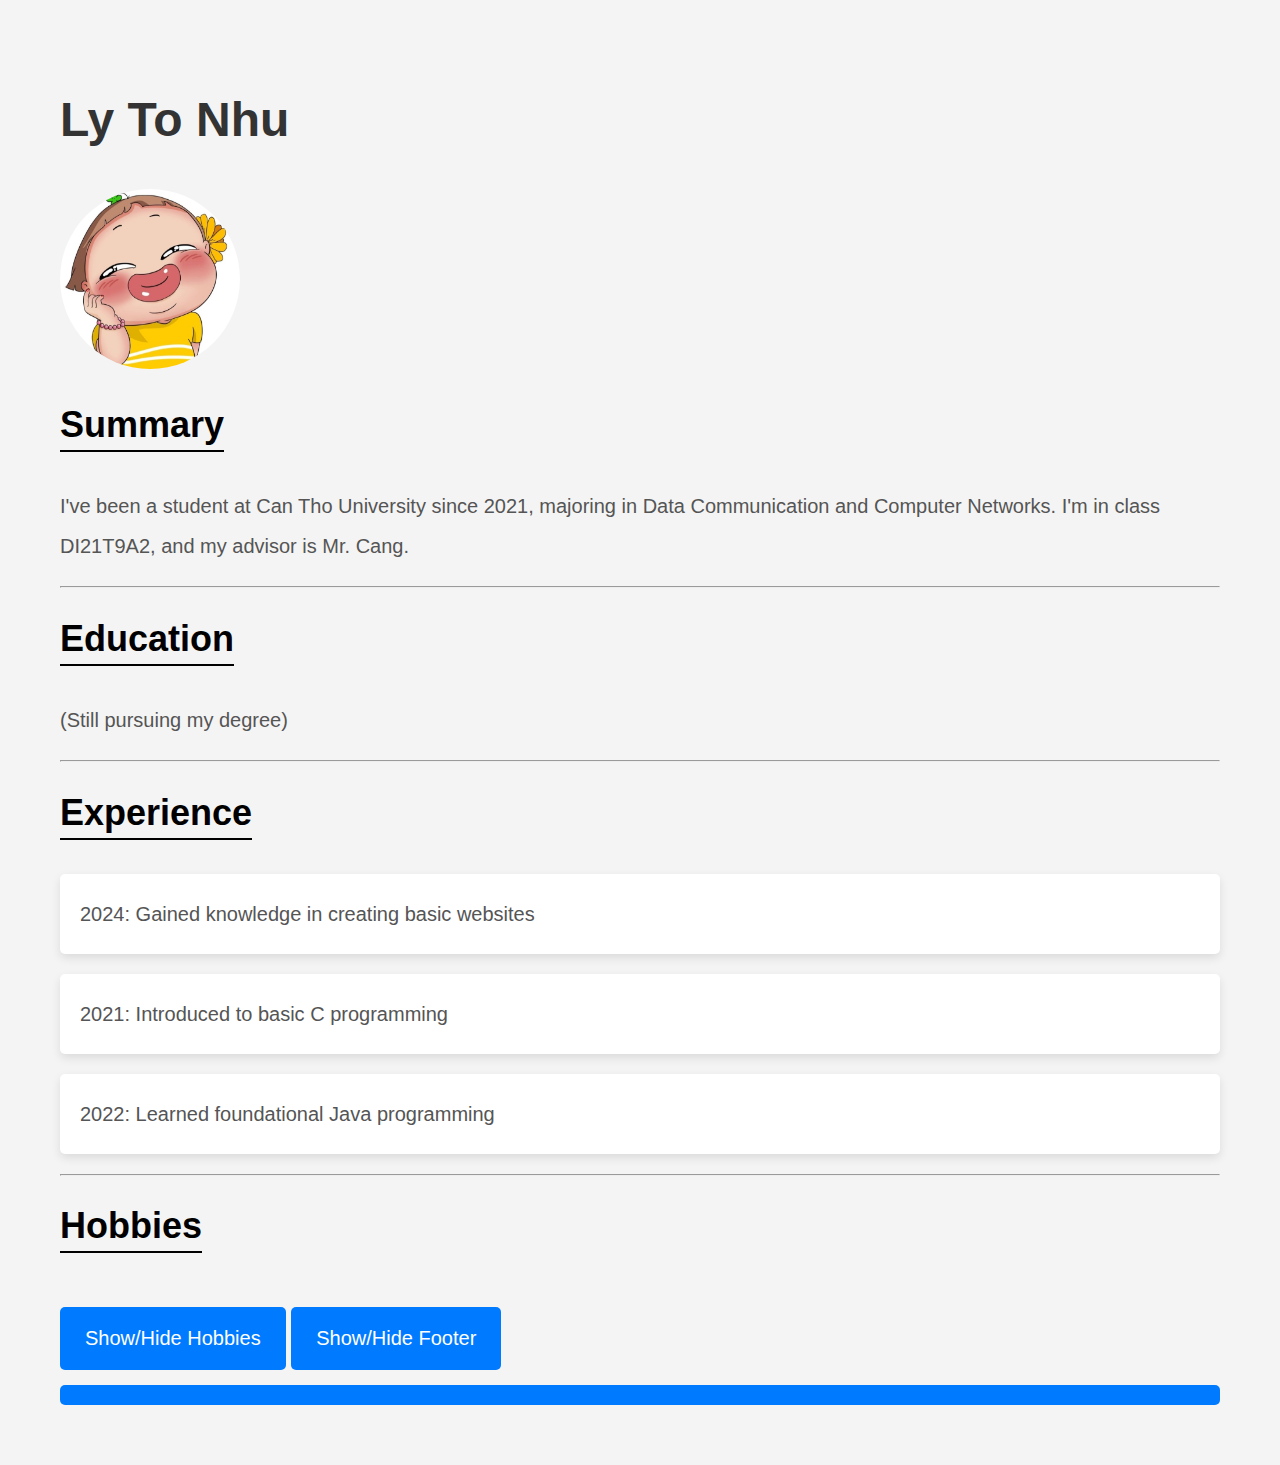
==== resume.html @ e32a7867 "Add files via upload" ====
<!DOCTYPE html>
<html lang="en">
<head>
    <meta charset="UTF-8">
    <meta name="viewport" content="width=device-width, initial-scale=1.0">
    <link rel="stylesheet" href="./resume.css">
    <title>resume</title>
</head>
<body>

    <div class="header">
        <h1>Ly To Nhu</h1>
        <img src="./avt.PNG" alt="Avatar">
    </div>
    <h2><span class="underline">Summary</span></h2>
<p>I've been a student at Can Tho University since 2021, majoring in Data Communication and Computer Networks. I'm in class DI21T9A2, and my advisor is Mr. Cang.</p>
<hr>
<h2><span class="underline">Education</span></h2>
<p>(Still pursuing my degree)</p>
<hr>
<h2><span class="underline">Experience</span></h2>
<ul>
    <li>2024: Gained knowledge in creating basic websites</li>
    <li>2021: Introduced to basic C programming</li>
    <li>2022: Learned foundational Java programming</li>
</ul>
<hr>
<h2><span class="underline">Hobbies</span></h2>
<button id="toggleHobbies">Show/Hide Hobbies</button>
<div id="hobbies">
    <ul>
        <li>Shopping</li>
        <li>Chatting</li>
        <li>Reading books</li>
        <li>Playing volleyball</li>
    </ul>
</div>
<button id="toggleFooter">Show/Hide Footer</button>
<div class="container">
    <div id="footerContent">
        <p>Contact: lytonhu@gmail.com</p>
        <p>&copy; 2024 Ly To Nhu</p>
    </div>
</div>
<script>
    const toggleButton = document.getElementById('toggleHobbies');
    const hobbiesDiv = document.getElementById('hobbies');

    toggleButton.addEventListener('click', () => {
        if (hobbiesDiv.style.display === 'none') {
            hobbiesDiv.style.display = 'block';
            toggleButton.textContent = 'Hide Hobbies';
        } else {
            hobbiesDiv.style.display = 'none';
            toggleButton.textContent = 'Show Hobbies';
        }
    });
    const toggleFooterButton = document.getElementById('toggleFooter');
    const footerContent = document.getElementById('footerContent');

    toggleFooterButton.addEventListener('click', () => {
        if (footerContent.style.display === 'none' || footerContent.style.display === '') {
            footerContent.style.display = 'block';
            toggleFooterButton.textContent = 'Hide Footer';
        } else {
            footerContent.style.display = 'none';
            toggleFooterButton.textContent = 'Show Footer';
        }
    });
</script>

</body>
</html>
---- resume.css ----
body {
    font-family: Arial, sans-serif;
    background-color: #f4f4f4;
    margin: 0;
    padding: 60px; /* Tăng khoảng cách padding */
    font-size: 20px; /* Kích thước font tổng thể */
}
.header {
    text-align: left; /* Căn trái cho tiêu đề */
}
img {
    border-radius: 50%;
    width: 180px; /* Kích thước hình ảnh lớn hơn */
    height: 180px; /* Kích thước hình ảnh lớn hơn */
    margin-top: 10px; /* Khoảng cách từ tên xuống hình */
}
h1 {
    text-align: left;
    color: #333;
    font-size: 48px; /* Kích thước tiêu đề chính */
}
h2 {
    color: #000;
    padding-bottom: 10px;
    font-size: 36px; /* Kích thước tiêu đề phụ */
}
.underline {
    border-bottom: 2px solid #000; /* Gạch chân */
    display: inline; /* Gạch chân chỉ ở phần này */
    padding-bottom: 5px; /* Khoảng cách dưới */
}
p, ul {
    line-height: 2; /* Tăng khoảng cách giữa các dòng */
    color: #555;
    font-size: 20px; /* Kích thước văn bản lớn hơn */
}
ul {
    list-style-type: none;
    padding: 0;
}
li {
    background: #fff;
    margin: 20px 0; /* Tăng khoảng cách giữa các mục */
    padding: 20px; /* Tăng padding cho các mục */
    border-radius: 5px;
    box-shadow: 0 4px 10px rgba(0, 0, 0, 0.1);
    font-size: 20px; /* Kích thước văn bản cho từng mục lớn hơn */
}
button {
    background-color: #007BFF;
    color: white;
    border: none;
    border-radius: 5px;
    padding: 20px 25px; /* Tăng kích thước nút bấm */
    cursor: pointer;
    font-size: 20px; /* Kích thước văn bản nút lớn hơn */
    margin-top: 20px; /* Tăng khoảng cách trên nút */
}
button:hover {
    background-color: #0056b3;
}
#hobbies {
    display: none; /* Ẩn phần Hobbies ban đầu */
}
.container {
    margin-top: 15px; /* Khoảng cách trên footer */
    padding: 10px;
    background-color: #007BFF;
    color: white;
    text-align: center;
    border-radius: 5px;
}
#footerContent {
    display: none; /* Ẩn nội dung footer ban đầu */
}
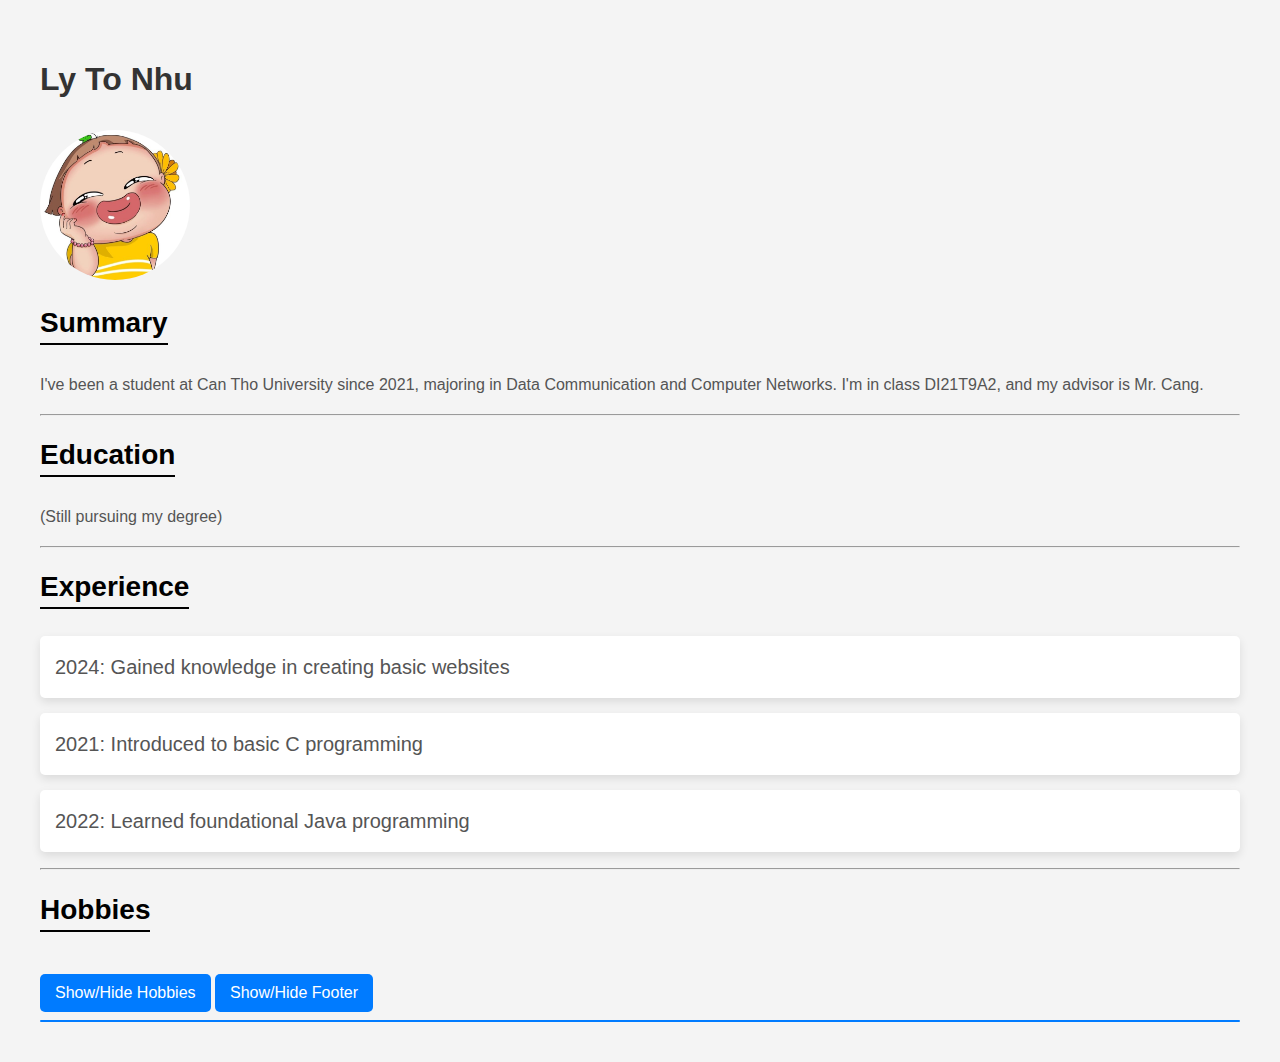
==== commit 69cd6e29: "Add files via upload" ====
--- a/resume.html
+++ b/resume.html
@@ -38,8 +38,7 @@
 <button id="toggleFooter">Show/Hide Footer</button>
 <div class="container">
     <div id="footerContent">
-        <p>Contact: lytonhu@gmail.com</p>
-        <p>&copy; 2024 Ly To Nhu</p>
+        <p>Contact: lytonhu@gmail.com - sdt:0123456789</p>
     </div>
 </div>
 <script>
--- a/resume.css
+++ b/resume.css
@@ -2,37 +2,37 @@
     font-family: Arial, sans-serif;
     background-color: #f4f4f4;
     margin: 0;
-    padding: 60px; /* Tăng khoảng cách padding */
-    font-size: 20px; /* Kích thước font tổng thể */
+    padding: 40px; 
+    font-size: 16px; 
 }
 .header {
-    text-align: left; /* Căn trái cho tiêu đề */
+    text-align: left; 
 }
 img {
     border-radius: 50%;
-    width: 180px; /* Kích thước hình ảnh lớn hơn */
-    height: 180px; /* Kích thước hình ảnh lớn hơn */
-    margin-top: 10px; /* Khoảng cách từ tên xuống hình */
+    width: 150px; 
+    height: 150px; 
+    margin-top: 10px; 
 }
 h1 {
     text-align: left;
     color: #333;
-    font-size: 48px; /* Kích thước tiêu đề chính */
+    font-size: 32px; 
 }
 h2 {
     color: #000;
     padding-bottom: 10px;
-    font-size: 36px; /* Kích thước tiêu đề phụ */
+    font-size: 28px; 
 }
 .underline {
-    border-bottom: 2px solid #000; /* Gạch chân */
-    display: inline; /* Gạch chân chỉ ở phần này */
-    padding-bottom: 5px; /* Khoảng cách dưới */
+    border-bottom: 2px solid #000; 
+    display: inline; 
+    padding-bottom: 5px; 
 }
 p, ul {
-    line-height: 2; /* Tăng khoảng cách giữa các dòng */
+    line-height: 1.6; 
     color: #555;
-    font-size: 20px; /* Kích thước văn bản lớn hơn */
+    font-size: 16px; 
 }
 ul {
     list-style-type: none;
@@ -40,36 +40,36 @@
 }
 li {
     background: #fff;
-    margin: 20px 0; /* Tăng khoảng cách giữa các mục */
-    padding: 20px; /* Tăng padding cho các mục */
+    margin: 15px 0; 
+    padding: 15px; 
     border-radius: 5px;
     box-shadow: 0 4px 10px rgba(0, 0, 0, 0.1);
-    font-size: 20px; /* Kích thước văn bản cho từng mục lớn hơn */
+    font-size: 20px; 
 }
 button {
     background-color: #007BFF;
     color: white;
     border: none;
     border-radius: 5px;
-    padding: 20px 25px; /* Tăng kích thước nút bấm */
+    padding: 10px 15px; 
     cursor: pointer;
-    font-size: 20px; /* Kích thước văn bản nút lớn hơn */
-    margin-top: 20px; /* Tăng khoảng cách trên nút */
+    font-size: 16px; 
+    margin-top: 15px; 
 }
 button:hover {
     background-color: #0056b3;
 }
 #hobbies {
-    display: none; /* Ẩn phần Hobbies ban đầu */
+    display: none; 
 }
 .container {
-    margin-top: 15px; /* Khoảng cách trên footer */
-    padding: 10px;
+    margin-top: 8px; 
+    padding: 1px;
     background-color: #007BFF;
     color: white;
     text-align: center;
     border-radius: 5px;
 }
 #footerContent {
-    display: none; /* Ẩn nội dung footer ban đầu */
+    display: none; 
 }